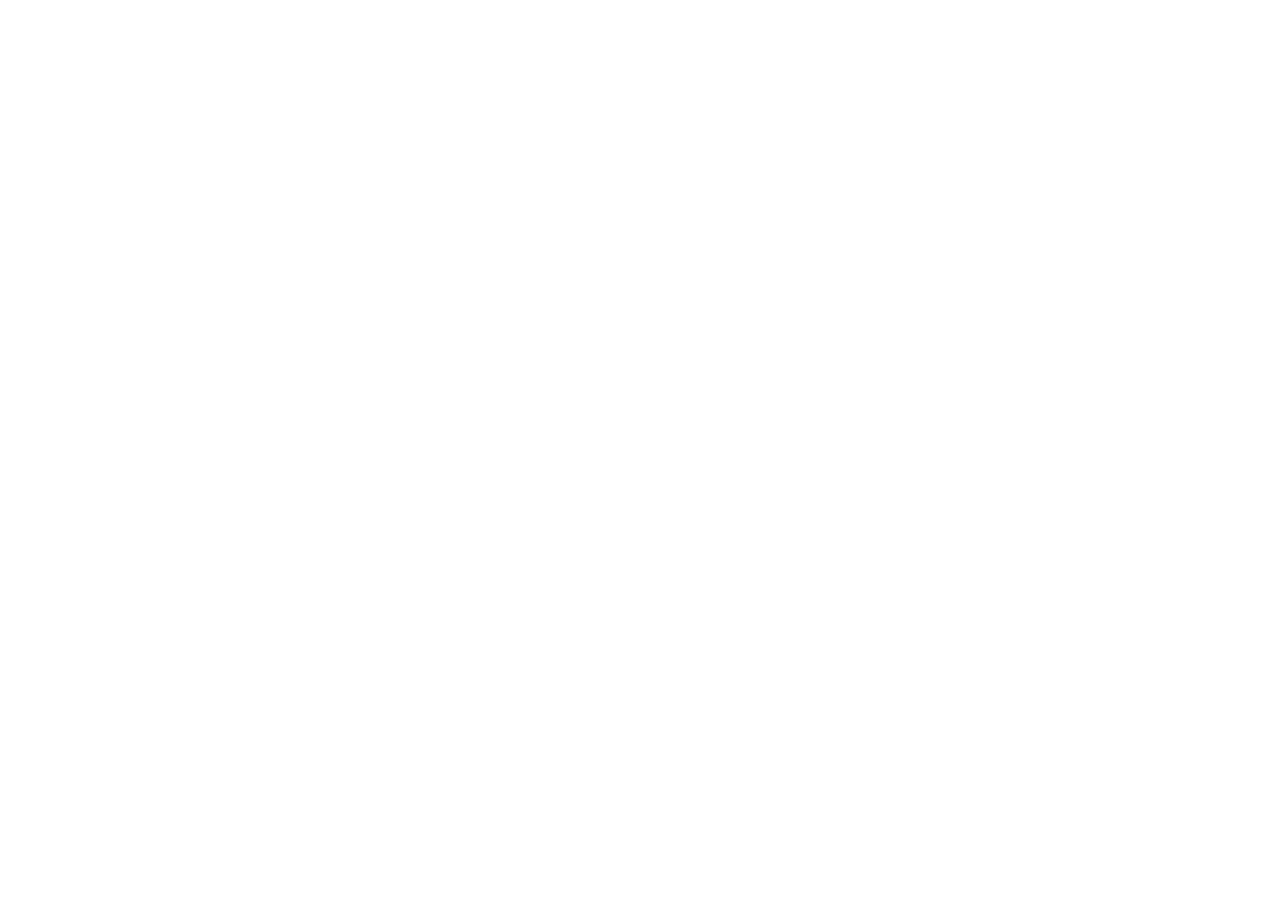
==== test/SpecRunner.html @ a17213ea "First commit" ====
<!DOCTYPE HTML PUBLIC "-//W3C//DTD HTML 4.01 Transitional//EN"
  "http://www.w3.org/TR/html4/loose.dtd">
<html>
<head>
  <title>Jasmine Spec Runner</title>

  <link rel="shortcut icon" type="image/png" href="lib/jasmine-1.3.0/jasmine_favicon.png">
  <link rel="stylesheet" type="text/css" href="lib/jasmine-1.3.0/jasmine.css">
  <script type="text/javascript" src="lib/jasmine-1.3.0/jasmine.js"></script>
  <script type="text/javascript" src="lib/jasmine-1.3.0/jasmine-html.js"></script>

  <!-- include source files here... -->
  <script type="text/javascript" src="src/Player.js"></script>
  <script type="text/javascript" src="src/Song.js"></script>

  <!-- include spec files here... -->
  <script type="text/javascript" src="spec/SpecHelper.js"></script>
  <script type="text/javascript" src="spec/PlayerSpec.js"></script>

  <script type="text/javascript">
    (function() {
      var jasmineEnv = jasmine.getEnv();
      jasmineEnv.updateInterval = 1000;

      var htmlReporter = new jasmine.HtmlReporter();

      jasmineEnv.addReporter(htmlReporter);

      jasmineEnv.specFilter = function(spec) {
        return htmlReporter.specFilter(spec);
      };

      var currentWindowOnload = window.onload;

      window.onload = function() {
        if (currentWindowOnload) {
          currentWindowOnload();
        }
        execJasmine();
      };

      function execJasmine() {
        jasmineEnv.execute();
      }

    })();
  </script>

</head>

<body>
</body>
</html>
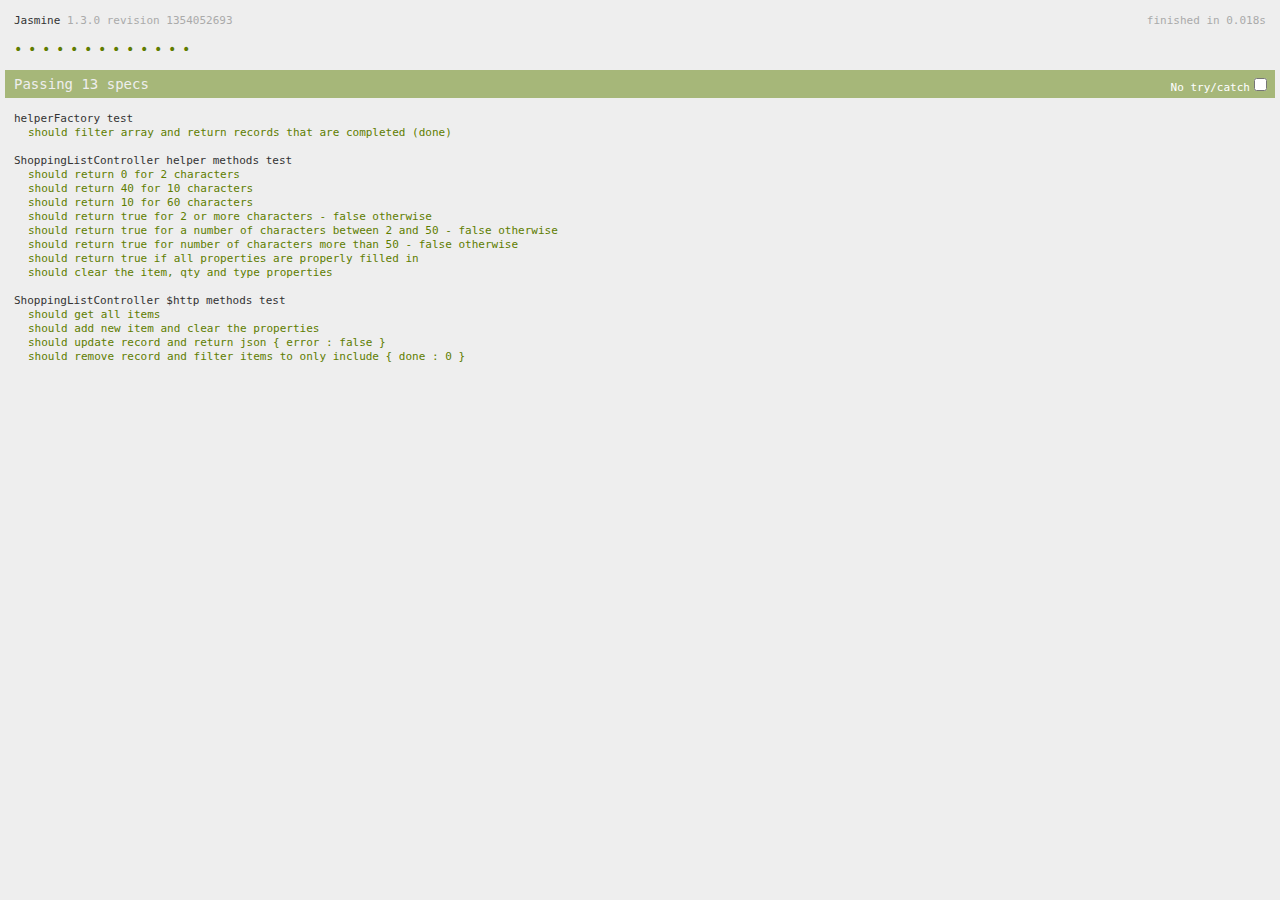
==== commit 798eec07: "Final commit and tests" ====
--- a/test/SpecRunner.html
+++ b/test/SpecRunner.html
@@ -1,21 +1,16 @@
-<!DOCTYPE HTML PUBLIC "-//W3C//DTD HTML 4.01 Transitional//EN"
-  "http://www.w3.org/TR/html4/loose.dtd">
+<!DOCTYPE html>
 <html>
 <head>
   <title>Jasmine Spec Runner</title>
 
-  <link rel="shortcut icon" type="image/png" href="lib/jasmine-1.3.0/jasmine_favicon.png">
-  <link rel="stylesheet" type="text/css" href="lib/jasmine-1.3.0/jasmine.css">
-  <script type="text/javascript" src="lib/jasmine-1.3.0/jasmine.js"></script>
-  <script type="text/javascript" src="lib/jasmine-1.3.0/jasmine-html.js"></script>
+  <link rel="stylesheet" type="text/css" href="jasmine-1.3.0/jasmine.css">
+  <script type="text/javascript" src="jasmine-1.3.0/jasmine.js"></script>
+  <script type="text/javascript" src="jasmine-1.3.0/jasmine-html.js"></script>
 
-  <!-- include source files here... -->
-  <script type="text/javascript" src="src/Player.js"></script>
-  <script type="text/javascript" src="src/Song.js"></script>
-
-  <!-- include spec files here... -->
-  <script type="text/javascript" src="spec/SpecHelper.js"></script>
-  <script type="text/javascript" src="spec/PlayerSpec.js"></script>
+  <script type="text/javascript" src="../js/angular.min.js"></script>
+  <script type="text/javascript" src="../js/angular-mocks.js"></script>
+  <script type="text/javascript" src="../js/shopping-list.js"></script>
+  <script type="text/javascript" src="shopping-list.js?1"></script>
 
   <script type="text/javascript">
     (function() {
--- a/test/jasmine-1.3.0/jasmine.css
+++ b/test/jasmine-1.3.0/jasmine.css
@@ -0,0 +1,82 @@
+body { background-color: #eeeeee; padding: 0; margin: 5px; overflow-y: scroll; }
+
+#HTMLReporter { font-size: 11px; font-family: Monaco, "Lucida Console", monospace; line-height: 14px; color: #333333; }
+#HTMLReporter a { text-decoration: none; }
+#HTMLReporter a:hover { text-decoration: underline; }
+#HTMLReporter p, #HTMLReporter h1, #HTMLReporter h2, #HTMLReporter h3, #HTMLReporter h4, #HTMLReporter h5, #HTMLReporter h6 { margin: 0; line-height: 14px; }
+#HTMLReporter .banner, #HTMLReporter .symbolSummary, #HTMLReporter .summary, #HTMLReporter .resultMessage, #HTMLReporter .specDetail .description, #HTMLReporter .alert .bar, #HTMLReporter .stackTrace { padding-left: 9px; padding-right: 9px; }
+#HTMLReporter #jasmine_content { position: fixed; right: 100%; }
+#HTMLReporter .version { color: #aaaaaa; }
+#HTMLReporter .banner { margin-top: 14px; }
+#HTMLReporter .duration { color: #aaaaaa; float: right; }
+#HTMLReporter .symbolSummary { overflow: hidden; *zoom: 1; margin: 14px 0; }
+#HTMLReporter .symbolSummary li { display: block; float: left; height: 7px; width: 14px; margin-bottom: 7px; font-size: 16px; }
+#HTMLReporter .symbolSummary li.passed { font-size: 14px; }
+#HTMLReporter .symbolSummary li.passed:before { color: #5e7d00; content: "\02022"; }
+#HTMLReporter .symbolSummary li.failed { line-height: 9px; }
+#HTMLReporter .symbolSummary li.failed:before { color: #b03911; content: "x"; font-weight: bold; margin-left: -1px; }
+#HTMLReporter .symbolSummary li.skipped { font-size: 14px; }
+#HTMLReporter .symbolSummary li.skipped:before { color: #bababa; content: "\02022"; }
+#HTMLReporter .symbolSummary li.pending { line-height: 11px; }
+#HTMLReporter .symbolSummary li.pending:before { color: #aaaaaa; content: "-"; }
+#HTMLReporter .exceptions { color: #fff; float: right; margin-top: 5px; margin-right: 5px; }
+#HTMLReporter .bar { line-height: 28px; font-size: 14px; display: block; color: #eee; }
+#HTMLReporter .runningAlert { background-color: #666666; }
+#HTMLReporter .skippedAlert { background-color: #aaaaaa; }
+#HTMLReporter .skippedAlert:first-child { background-color: #333333; }
+#HTMLReporter .skippedAlert:hover { text-decoration: none; color: white; text-decoration: underline; }
+#HTMLReporter .passingAlert { background-color: #a6b779; }
+#HTMLReporter .passingAlert:first-child { background-color: #5e7d00; }
+#HTMLReporter .failingAlert { background-color: #cf867e; }
+#HTMLReporter .failingAlert:first-child { background-color: #b03911; }
+#HTMLReporter .results { margin-top: 14px; }
+#HTMLReporter #details { display: none; }
+#HTMLReporter .resultsMenu, #HTMLReporter .resultsMenu a { background-color: #fff; color: #333333; }
+#HTMLReporter.showDetails .summaryMenuItem { font-weight: normal; text-decoration: inherit; }
+#HTMLReporter.showDetails .summaryMenuItem:hover { text-decoration: underline; }
+#HTMLReporter.showDetails .detailsMenuItem { font-weight: bold; text-decoration: underline; }
+#HTMLReporter.showDetails .summary { display: none; }
+#HTMLReporter.showDetails #details { display: block; }
+#HTMLReporter .summaryMenuItem { font-weight: bold; text-decoration: underline; }
+#HTMLReporter .summary { margin-top: 14px; }
+#HTMLReporter .summary .suite .suite, #HTMLReporter .summary .specSummary { margin-left: 14px; }
+#HTMLReporter .summary .specSummary.passed a { color: #5e7d00; }
+#HTMLReporter .summary .specSummary.failed a { color: #b03911; }
+#HTMLReporter .description + .suite { margin-top: 0; }
+#HTMLReporter .suite { margin-top: 14px; }
+#HTMLReporter .suite a { color: #333333; }
+#HTMLReporter #details .specDetail { margin-bottom: 28px; }
+#HTMLReporter #details .specDetail .description { display: block; color: white; background-color: #b03911; }
+#HTMLReporter .resultMessage { padding-top: 14px; color: #333333; }
+#HTMLReporter .resultMessage span.result { display: block; }
+#HTMLReporter .stackTrace { margin: 5px 0 0 0; max-height: 224px; overflow: auto; line-height: 18px; color: #666666; border: 1px solid #ddd; background: white; white-space: pre; }
+
+#TrivialReporter { padding: 8px 13px; position: absolute; top: 0; bottom: 0; left: 0; right: 0; overflow-y: scroll; background-color: white; font-family: "Helvetica Neue Light", "Lucida Grande", "Calibri", "Arial", sans-serif; /*.resultMessage {*/ /*white-space: pre;*/ /*}*/ }
+#TrivialReporter a:visited, #TrivialReporter a { color: #303; }
+#TrivialReporter a:hover, #TrivialReporter a:active { color: blue; }
+#TrivialReporter .run_spec { float: right; padding-right: 5px; font-size: .8em; text-decoration: none; }
+#TrivialReporter .banner { color: #303; background-color: #fef; padding: 5px; }
+#TrivialReporter .logo { float: left; font-size: 1.1em; padding-left: 5px; }
+#TrivialReporter .logo .version { font-size: .6em; padding-left: 1em; }
+#TrivialReporter .runner.running { background-color: yellow; }
+#TrivialReporter .options { text-align: right; font-size: .8em; }
+#TrivialReporter .suite { border: 1px outset gray; margin: 5px 0; padding-left: 1em; }
+#TrivialReporter .suite .suite { margin: 5px; }
+#TrivialReporter .suite.passed { background-color: #dfd; }
+#TrivialReporter .suite.failed { background-color: #fdd; }
+#TrivialReporter .spec { margin: 5px; padding-left: 1em; clear: both; }
+#TrivialReporter .spec.failed, #TrivialReporter .spec.passed, #TrivialReporter .spec.skipped { padding-bottom: 5px; border: 1px solid gray; }
+#TrivialReporter .spec.failed { background-color: #fbb; border-color: red; }
+#TrivialReporter .spec.passed { background-color: #bfb; border-color: green; }
+#TrivialReporter .spec.skipped { background-color: #bbb; }
+#TrivialReporter .messages { border-left: 1px dashed gray; padding-left: 1em; padding-right: 1em; }
+#TrivialReporter .passed { background-color: #cfc; display: none; }
+#TrivialReporter .failed { background-color: #fbb; }
+#TrivialReporter .skipped { color: #777; background-color: #eee; display: none; }
+#TrivialReporter .resultMessage span.result { display: block; line-height: 2em; color: black; }
+#TrivialReporter .resultMessage .mismatch { color: black; }
+#TrivialReporter .stackTrace { white-space: pre; font-size: .8em; margin-left: 10px; max-height: 5em; overflow: auto; border: 1px inset red; padding: 1em; background: #eef; }
+#TrivialReporter .finished-at { padding-left: 1em; font-size: .6em; }
+#TrivialReporter.show-passed .passed, #TrivialReporter.show-skipped .skipped { display: block; }
+#TrivialReporter #jasmine_content { position: fixed; right: 100%; }
+#TrivialReporter .runner { border: 1px solid gray; display: block; margin: 5px 0; padding: 2px 0 2px 10px; }
